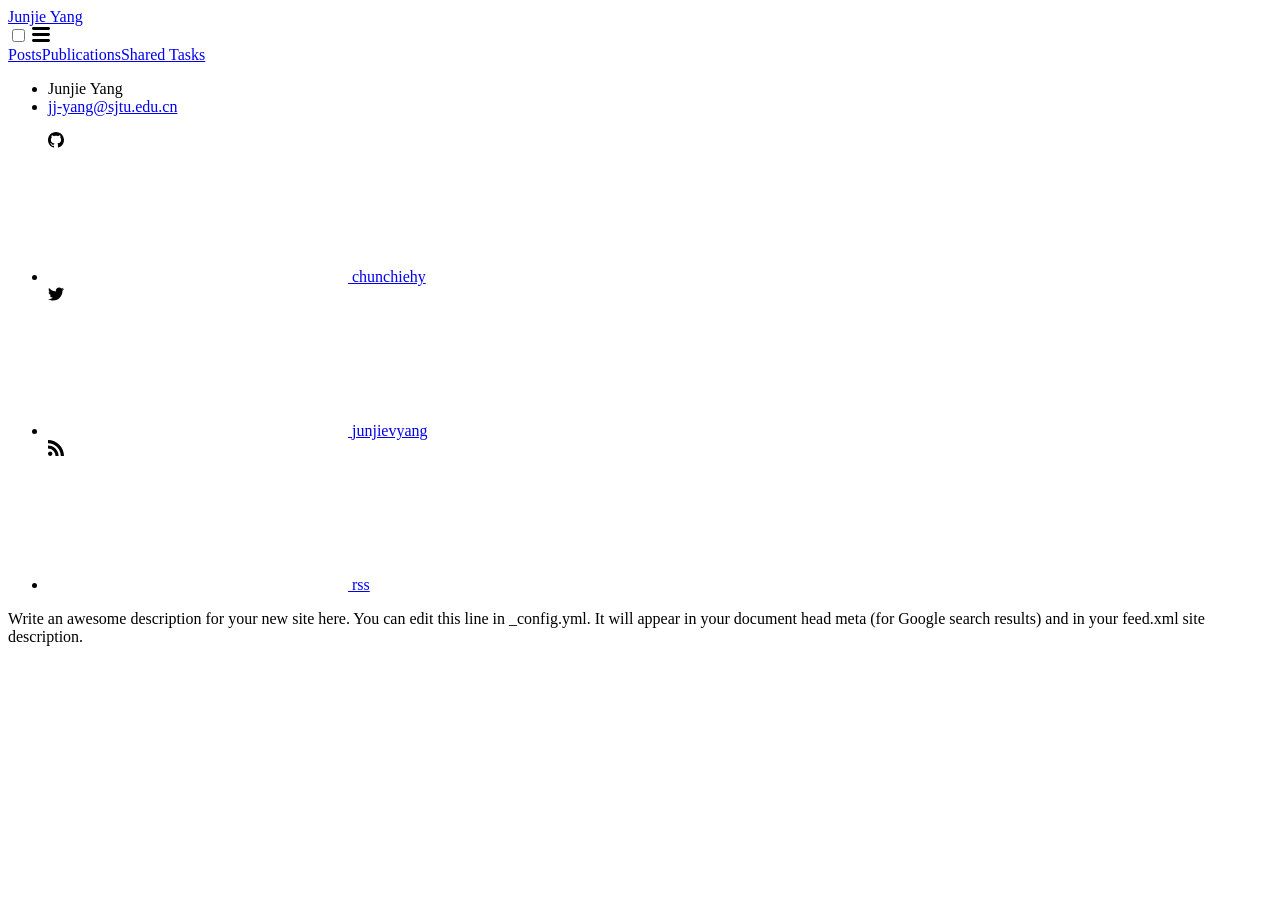
==== posts/index.html @ 0fda37be "first version" ====
<!DOCTYPE html>
<html lang="en"><head>
  <meta charset="utf-8">
  <meta http-equiv="X-UA-Compatible" content="IE=edge">
  <meta name="viewport" content="width=device-width, initial-scale=1"><!-- Begin Jekyll SEO tag v2.6.1 -->
<title>Posts | Junjie Yang</title>
<meta name="generator" content="Jekyll v4.0.1" />
<meta property="og:title" content="Posts" />
<meta name="author" content="Junjie Yang" />
<meta property="og:locale" content="en_US" />
<meta name="description" content="Write an awesome description for your new site here. You can edit this line in _config.yml. It will appear in your document head meta (for Google search results) and in your feed.xml site description." />
<meta property="og:description" content="Write an awesome description for your new site here. You can edit this line in _config.yml. It will appear in your document head meta (for Google search results) and in your feed.xml site description." />
<link rel="canonical" href="http://localhost:4000/posts/" />
<meta property="og:url" content="http://localhost:4000/posts/" />
<meta property="og:site_name" content="Junjie Yang" />
<script type="application/ld+json">
{"url":"http://localhost:4000/posts/","headline":"Posts","description":"Write an awesome description for your new site here. You can edit this line in _config.yml. It will appear in your document head meta (for Google search results) and in your feed.xml site description.","author":{"@type":"Person","name":"Junjie Yang"},"@type":"WebPage","@context":"https://schema.org"}</script>
<!-- End Jekyll SEO tag -->
<link rel="stylesheet" href="/assets/main.css"><link type="application/atom+xml" rel="alternate" href="http://localhost:4000/feed.xml" title="Junjie Yang" /></head>
<body><header class="site-header" role="banner">

  <div class="wrapper"><a class="site-title" rel="author" href="/">Junjie Yang</a><nav class="site-nav">
        <input type="checkbox" id="nav-trigger" class="nav-trigger" />
        <label for="nav-trigger">
          <span class="menu-icon">
            <svg viewBox="0 0 18 15" width="18px" height="15px">
              <path d="M18,1.484c0,0.82-0.665,1.484-1.484,1.484H1.484C0.665,2.969,0,2.304,0,1.484l0,0C0,0.665,0.665,0,1.484,0 h15.032C17.335,0,18,0.665,18,1.484L18,1.484z M18,7.516C18,8.335,17.335,9,16.516,9H1.484C0.665,9,0,8.335,0,7.516l0,0 c0-0.82,0.665-1.484,1.484-1.484h15.032C17.335,6.031,18,6.696,18,7.516L18,7.516z M18,13.516C18,14.335,17.335,15,16.516,15H1.484 C0.665,15,0,14.335,0,13.516l0,0c0-0.82,0.665-1.483,1.484-1.483h15.032C17.335,12.031,18,12.695,18,13.516L18,13.516z"/>
            </svg>
          </span>
        </label>

        <div class="trigger"><a class="page-link" href="/posts/">Posts</a><a class="page-link" href="/pubs/">Publications</a><a class="page-link" href="/shared-tasks/">Shared Tasks</a></div>
      </nav></div>
</header>
<main class="page-content" aria-label="Content">
      <div class="wrapper">
        <div class="home">
  <!--<h1 class="page-heading">Posts</h1>-->

  
</div>

      </div>
    </main><footer class="site-footer h-card">
  <data class="u-url" href="/"></data>

  <div class="wrapper">

    <!-- <h2 class="footer-heading">Junjie Yang</h2> -->

    <div class="footer-col-wrapper">
      <div class="footer-col footer-col-1">
        <ul class="contact-list">
          <li class="p-name">Junjie Yang</li><li><a class="u-email" href="mailto:jj-yang@sjtu.edu.cn">jj-yang@sjtu.edu.cn</a></li></ul>
      </div>

      <div class="footer-col footer-col-2"><ul class="social-media-list"><li><a href="https://github.com/chunchiehy"><svg class="svg-icon"><use xlink:href="/assets/minima-social-icons.svg#github"></use></svg> <span class="username">chunchiehy</span></a></li><li><a href="https://www.twitter.com/junjievyang"><svg class="svg-icon"><use xlink:href="/assets/minima-social-icons.svg#twitter"></use></svg> <span class="username">junjievyang</span></a></li><li><a href="/feed.xml"><svg class="svg-icon"><use xlink:href="/assets/minima-social-icons.svg#rss"></use></svg> <span>rss</span></a></li></ul>
</div>

      <div class="footer-col footer-col-3">
        <p>Write an awesome description for your new site here. You can edit this line in _config.yml. It will appear in your document head meta (for Google search results) and in your feed.xml site description.
</p>
      </div>
    </div>

  </div>

</footer>
</body>

</html>
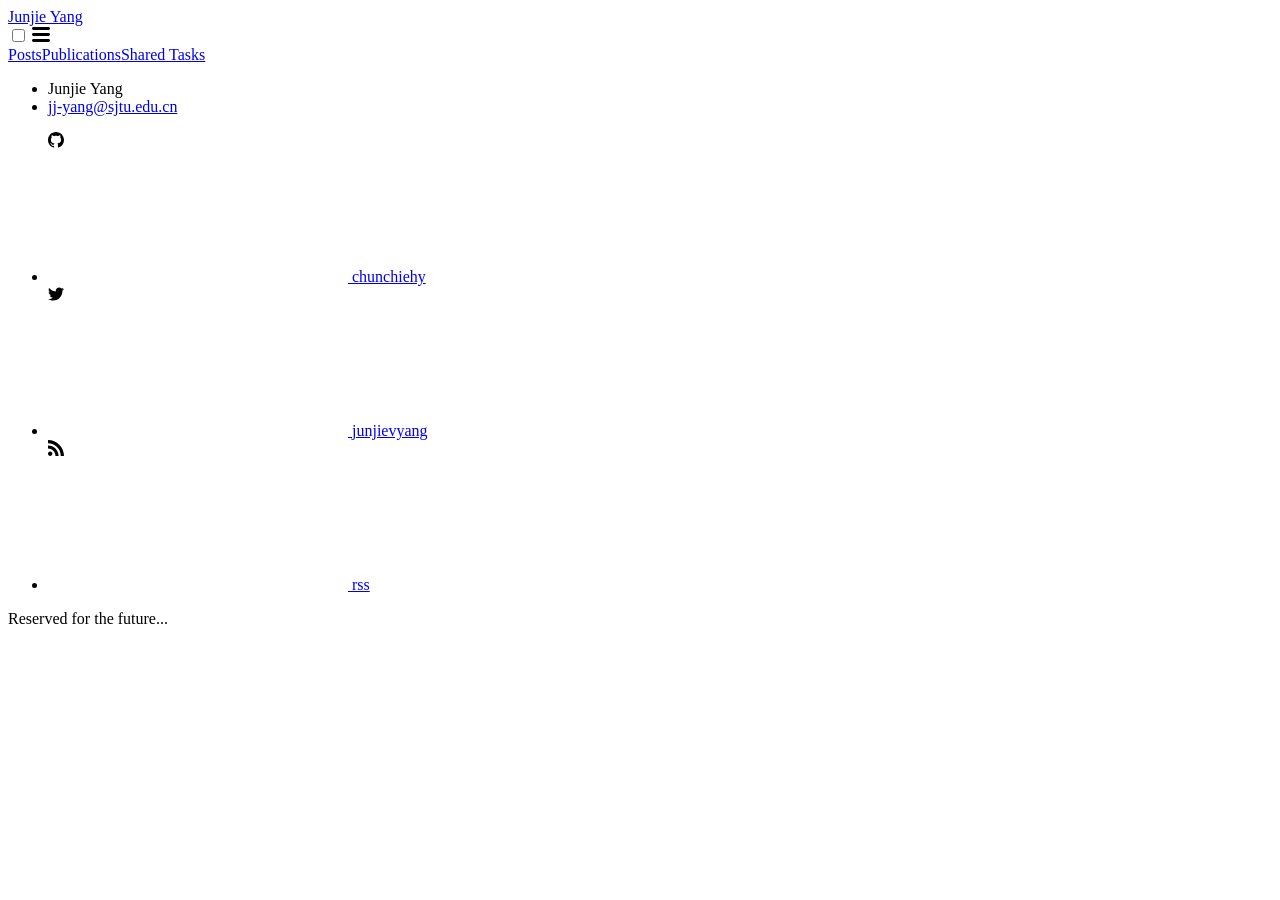
==== commit 51a82f46: "update" ====
--- a/posts/index.html
+++ b/posts/index.html
@@ -8,13 +8,13 @@
 <meta property="og:title" content="Posts" />
 <meta name="author" content="Junjie Yang" />
 <meta property="og:locale" content="en_US" />
-<meta name="description" content="Write an awesome description for your new site here. You can edit this line in _config.yml. It will appear in your document head meta (for Google search results) and in your feed.xml site description." />
-<meta property="og:description" content="Write an awesome description for your new site here. You can edit this line in _config.yml. It will appear in your document head meta (for Google search results) and in your feed.xml site description." />
+<meta name="description" content="Reserved for the future…" />
+<meta property="og:description" content="Reserved for the future…" />
 <link rel="canonical" href="http://localhost:4000/posts/" />
 <meta property="og:url" content="http://localhost:4000/posts/" />
 <meta property="og:site_name" content="Junjie Yang" />
 <script type="application/ld+json">
-{"url":"http://localhost:4000/posts/","headline":"Posts","description":"Write an awesome description for your new site here. You can edit this line in _config.yml. It will appear in your document head meta (for Google search results) and in your feed.xml site description.","author":{"@type":"Person","name":"Junjie Yang"},"@type":"WebPage","@context":"https://schema.org"}</script>
+{"headline":"Posts","url":"http://localhost:4000/posts/","author":{"@type":"Person","name":"Junjie Yang"},"description":"Reserved for the future…","@type":"WebPage","@context":"https://schema.org"}</script>
 <!-- End Jekyll SEO tag -->
 <link rel="stylesheet" href="/assets/main.css"><link type="application/atom+xml" rel="alternate" href="http://localhost:4000/feed.xml" title="Junjie Yang" /></head>
 <body><header class="site-header" role="banner">
@@ -58,7 +58,7 @@
 </div>
 
       <div class="footer-col footer-col-3">
-        <p>Write an awesome description for your new site here. You can edit this line in _config.yml. It will appear in your document head meta (for Google search results) and in your feed.xml site description.
+        <p>Reserved for the future...
 </p>
       </div>
     </div>
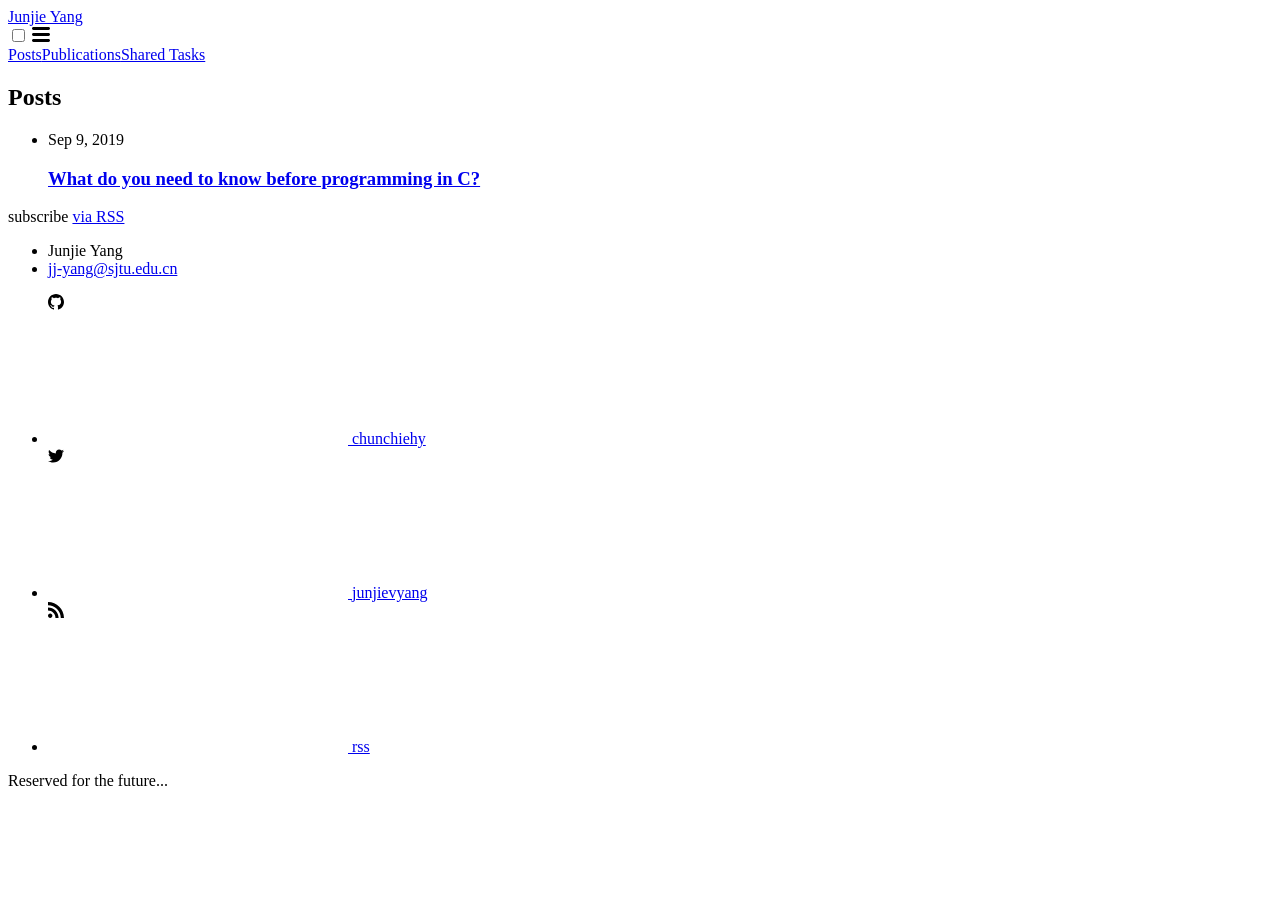
==== commit 8a89b9f9: "update" ====
--- a/posts/index.html
+++ b/posts/index.html
@@ -14,7 +14,7 @@
 <meta property="og:url" content="http://localhost:4000/posts/" />
 <meta property="og:site_name" content="Junjie Yang" />
 <script type="application/ld+json">
-{"headline":"Posts","url":"http://localhost:4000/posts/","author":{"@type":"Person","name":"Junjie Yang"},"description":"Reserved for the future…","@type":"WebPage","@context":"https://schema.org"}</script>
+{"url":"http://localhost:4000/posts/","author":{"@type":"Person","name":"Junjie Yang"},"headline":"Posts","description":"Reserved for the future…","@type":"WebPage","@context":"https://schema.org"}</script>
 <!-- End Jekyll SEO tag -->
 <link rel="stylesheet" href="/assets/main.css"><link type="application/atom+xml" rel="alternate" href="http://localhost:4000/feed.xml" title="Junjie Yang" /></head>
 <body><header class="site-header" role="banner">
@@ -38,7 +38,15 @@
   <!--<h1 class="page-heading">Posts</h1>-->
 
   
-</div>
+<h2 class="post-list-heading">Posts</h2>
+    <ul class="post-list"><li><span class="post-meta">Sep 9, 2019</span>
+        <h3>
+          <a class="post-link" href="/2019/09/09/what-do-you-need-to-know-before-programming-in-c.html">
+            What do you need to know before programming in C?
+          </a>
+        </h3></li></ul>
+
+    <p class="rss-subscribe">subscribe <a href="/feed.xml">via RSS</a></p></div>
 
       </div>
     </main><footer class="site-footer h-card">
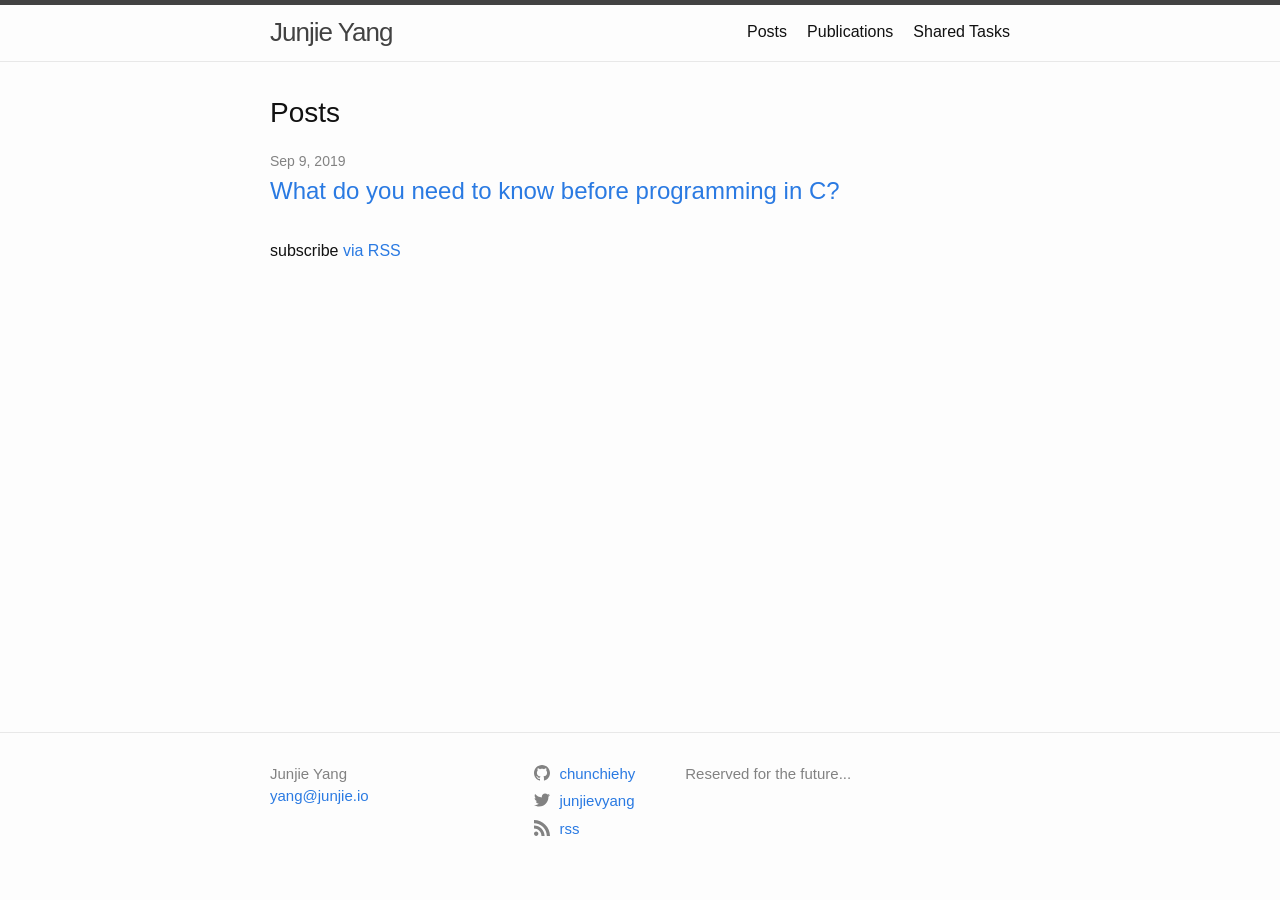
==== commit f33439ed: "update" ====
--- a/posts/index.html
+++ b/posts/index.html
@@ -10,13 +10,11 @@
 <meta property="og:locale" content="en_US" />
 <meta name="description" content="Reserved for the future…" />
 <meta property="og:description" content="Reserved for the future…" />
-<link rel="canonical" href="http://localhost:4000/posts/" />
-<meta property="og:url" content="http://localhost:4000/posts/" />
 <meta property="og:site_name" content="Junjie Yang" />
 <script type="application/ld+json">
-{"url":"http://localhost:4000/posts/","author":{"@type":"Person","name":"Junjie Yang"},"headline":"Posts","description":"Reserved for the future…","@type":"WebPage","@context":"https://schema.org"}</script>
+{"url":"/posts/","author":{"@type":"Person","name":"Junjie Yang"},"description":"Reserved for the future…","headline":"Posts","@type":"WebPage","@context":"https://schema.org"}</script>
 <!-- End Jekyll SEO tag -->
-<link rel="stylesheet" href="/assets/main.css"><link type="application/atom+xml" rel="alternate" href="http://localhost:4000/feed.xml" title="Junjie Yang" /></head>
+<link rel="stylesheet" href="/assets/main.css"><link type="application/atom+xml" rel="alternate" href="/feed.xml" title="Junjie Yang" /></head>
 <body><header class="site-header" role="banner">
 
   <div class="wrapper"><a class="site-title" rel="author" href="/">Junjie Yang</a><nav class="site-nav">
@@ -59,7 +57,7 @@
     <div class="footer-col-wrapper">
       <div class="footer-col footer-col-1">
         <ul class="contact-list">
-          <li class="p-name">Junjie Yang</li><li><a class="u-email" href="mailto:jj-yang@sjtu.edu.cn">jj-yang@sjtu.edu.cn</a></li></ul>
+          <li class="p-name">Junjie Yang</li><li><a class="u-email" href="mailto:yang@junjie.io">yang@junjie.io</a></li></ul>
       </div>
 
       <div class="footer-col footer-col-2"><ul class="social-media-list"><li><a href="https://github.com/chunchiehy"><svg class="svg-icon"><use xlink:href="/assets/minima-social-icons.svg#github"></use></svg> <span class="username">chunchiehy</span></a></li><li><a href="https://www.twitter.com/junjievyang"><svg class="svg-icon"><use xlink:href="/assets/minima-social-icons.svg#twitter"></use></svg> <span class="username">junjievyang</span></a></li><li><a href="/feed.xml"><svg class="svg-icon"><use xlink:href="/assets/minima-social-icons.svg#rss"></use></svg> <span>rss</span></a></li></ul>
--- a/assets/main.css
+++ b/assets/main.css
@@ -0,0 +1,277 @@
+/** Reset some basic elements */
+body, h1, h2, h3, h4, h5, h6, p, blockquote, pre, hr, dl, dd, ol, ul, figure { margin: 0; padding: 0; }
+
+/** Basic styling */
+body { font: 400 16px/1.5 "Palatino", "TeX Gyre Pagella", -apple-system, BlinkMacSystemFont, "Segoe UI", Roboto, Helvetica, Arial, sans-serif, "Apple Color Emoji", "Segoe UI Emoji", "Segoe UI Symbol"; color: #111; background-color: #fdfdfd; -webkit-text-size-adjust: 100%; -webkit-font-feature-settings: "kern" 1; -moz-font-feature-settings: "kern" 1; -o-font-feature-settings: "kern" 1; font-feature-settings: "kern" 1; font-kerning: normal; display: flex; min-height: 100vh; flex-direction: column; }
+
+/** Set `margin-bottom` to maintain vertical rhythm */
+h1, h2, h3, h4, h5, h6, p, blockquote, pre, ul, ol, dl, figure, .highlight { margin-bottom: 15px; }
+
+/** `main` element */
+main { display: block; /* Default value of `display` of `main` element is 'inline' in IE 11. */ }
+
+/** Images */
+img { max-width: 100%; vertical-align: middle; }
+
+/** Figures */
+figure > img { display: block; }
+
+figcaption { font-size: 14px; }
+
+/** Lists */
+ul, ol { margin-left: 30px; }
+
+li > ul, li > ol { margin-bottom: 0; }
+
+/** Headings */
+h1, h2, h3, h4, h5, h6 { font-weight: 400; }
+
+/** Links */
+a { color: #2a7ae2; text-decoration: none; }
+
+a:visited { color: #1756a9; }
+
+a:hover { color: #111; text-decoration: underline; }
+
+.social-media-list a:hover { text-decoration: none; }
+
+.social-media-list a:hover .username { text-decoration: underline; }
+
+/** Blockquotes */
+blockquote { color: #828282; border-left: 4px solid #e8e8e8; padding-left: 15px; font-size: 18px; letter-spacing: -1px; font-style: italic; }
+
+blockquote > :last-child { margin-bottom: 0; }
+
+/** Code formatting */
+pre, code { font-size: 15px; border: 1px solid #e8e8e8; border-radius: 3px; background-color: #eef; }
+
+code { padding: 1px 5px; }
+
+pre { padding: 8px 12px; overflow-x: auto; }
+
+pre > code { border: 0; padding-right: 0; padding-left: 0; }
+
+/** Wrapper */
+.wrapper { max-width: -webkit-calc(800px - (30px * 2)); max-width: calc(800px - (30px * 2)); margin-right: auto; margin-left: auto; padding-right: 30px; padding-left: 30px; }
+
+@media screen and (max-width: 800px) { .wrapper { max-width: -webkit-calc(800px - (30px)); max-width: calc(800px - (30px)); padding-right: 15px; padding-left: 15px; } }
+
+/** Clearfix */
+.footer-col-wrapper:after, .wrapper:after { content: ""; display: table; clear: both; }
+
+/** Icons */
+.svg-icon { width: 16px; height: 16px; display: inline-block; fill: #828282; padding-right: 5px; vertical-align: text-top; }
+
+.social-media-list li + li { padding-top: 5px; }
+
+/** Tables */
+table { margin-bottom: 30px; width: 100%; text-align: left; color: #3f3f3f; border-collapse: collapse; border: 1px solid #e8e8e8; }
+
+table tr:nth-child(even) { background-color: #f7f7f7; }
+
+table th, table td { padding: 10px 15px; }
+
+table th { background-color: #f0f0f0; border: 1px solid #dedede; border-bottom-color: #c9c9c9; }
+
+table td { border: 1px solid #e8e8e8; }
+
+/** Site header */
+.site-header { border-top: 5px solid #424242; border-bottom: 1px solid #e8e8e8; min-height: 55.95px; position: relative; }
+
+.site-title { font-size: 26px; font-weight: 300; line-height: 54px; letter-spacing: -1px; margin-bottom: 0; float: left; }
+
+.site-title, .site-title:visited { color: #424242; }
+
+.site-nav { float: right; line-height: 54px; }
+
+.site-nav .nav-trigger { display: none; }
+
+.site-nav .menu-icon { display: none; }
+
+.site-nav .page-link { color: #111; line-height: 1.5; }
+
+.site-nav .page-link:not(:last-child) { margin-right: 20px; }
+
+@media screen and (max-width: 600px) { .site-nav { position: absolute; top: 9px; right: 15px; background-color: #fdfdfd; border: 1px solid #e8e8e8; border-radius: 5px; text-align: right; } .site-nav label[for="nav-trigger"] { display: block; float: right; width: 36px; height: 36px; z-index: 2; cursor: pointer; } .site-nav .menu-icon { display: block; float: right; width: 36px; height: 26px; line-height: 0; padding-top: 10px; text-align: center; } .site-nav .menu-icon > svg { fill: #424242; } .site-nav input ~ .trigger { clear: both; display: none; } .site-nav input:checked ~ .trigger { display: block; padding-bottom: 5px; } .site-nav .page-link { display: block; padding: 5px 10px; margin-left: 20px; } .site-nav .page-link:not(:last-child) { margin-right: 0; } }
+
+/** Site footer */
+.site-footer { border-top: 1px solid #e8e8e8; padding: 30px 0; }
+
+.footer-heading { font-size: 18px; margin-bottom: 15px; }
+
+.contact-list, .social-media-list { list-style: none; margin-left: 0; }
+
+.footer-col-wrapper { font-size: 15px; color: #828282; margin-left: -15px; }
+
+.footer-col { float: left; margin-bottom: 15px; padding-left: 15px; }
+
+.footer-col-1 { width: -webkit-calc(35% - (30px / 2)); width: calc(35% - (30px / 2)); }
+
+.footer-col-2 { width: -webkit-calc(20% - (30px / 2)); width: calc(20% - (30px / 2)); }
+
+.footer-col-3 { width: -webkit-calc(45% - (30px / 2)); width: calc(45% - (30px / 2)); }
+
+@media screen and (max-width: 800px) { .footer-col-1, .footer-col-2 { width: -webkit-calc(50% - (30px / 2)); width: calc(50% - (30px / 2)); } .footer-col-3 { width: -webkit-calc(100% - (30px / 2)); width: calc(100% - (30px / 2)); } }
+
+@media screen and (max-width: 600px) { .footer-col { float: none; width: -webkit-calc(100% - (30px / 2)); width: calc(100% - (30px / 2)); } }
+
+/** Page content */
+.page-content { padding: 30px 0; flex: 1; }
+
+.page-heading { font-size: 32px; }
+
+.post-list-heading { font-size: 28px; }
+
+.post-list { margin-left: 0; list-style: none; }
+
+.post-list > li { margin-bottom: 30px; }
+
+.post-meta { font-size: 14px; color: #828282; }
+
+.post-link { display: block; font-size: 24px; }
+
+/** Posts */
+.post-header { margin-bottom: 30px; }
+
+.post-title { font-size: 42px; letter-spacing: -1px; line-height: 1; }
+
+@media screen and (max-width: 800px) { .post-title { font-size: 36px; } }
+
+.post-content { margin-bottom: 30px; }
+
+.post-content h2 { font-size: 32px; }
+
+@media screen and (max-width: 800px) { .post-content h2 { font-size: 28px; } }
+
+.post-content h3 { font-size: 26px; }
+
+@media screen and (max-width: 800px) { .post-content h3 { font-size: 22px; } }
+
+.post-content h4 { font-size: 20px; }
+
+@media screen and (max-width: 800px) { .post-content h4 { font-size: 18px; } }
+
+/** Syntax highlighting styles */
+.highlight { background: #fff; }
+
+.highlighter-rouge .highlight { background: #eef; }
+
+.highlight .c { color: #998; font-style: italic; }
+
+.highlight .err { color: #a61717; background-color: #e3d2d2; }
+
+.highlight .k { font-weight: bold; }
+
+.highlight .o { font-weight: bold; }
+
+.highlight .cm { color: #998; font-style: italic; }
+
+.highlight .cp { color: #999; font-weight: bold; }
+
+.highlight .c1 { color: #998; font-style: italic; }
+
+.highlight .cs { color: #999; font-weight: bold; font-style: italic; }
+
+.highlight .gd { color: #000; background-color: #fdd; }
+
+.highlight .gd .x { color: #000; background-color: #faa; }
+
+.highlight .ge { font-style: italic; }
+
+.highlight .gr { color: #a00; }
+
+.highlight .gh { color: #999; }
+
+.highlight .gi { color: #000; background-color: #dfd; }
+
+.highlight .gi .x { color: #000; background-color: #afa; }
+
+.highlight .go { color: #888; }
+
+.highlight .gp { color: #555; }
+
+.highlight .gs { font-weight: bold; }
+
+.highlight .gu { color: #aaa; }
+
+.highlight .gt { color: #a00; }
+
+.highlight .kc { font-weight: bold; }
+
+.highlight .kd { font-weight: bold; }
+
+.highlight .kp { font-weight: bold; }
+
+.highlight .kr { font-weight: bold; }
+
+.highlight .kt { color: #458; font-weight: bold; }
+
+.highlight .m { color: #099; }
+
+.highlight .s { color: #d14; }
+
+.highlight .na { color: #008080; }
+
+.highlight .nb { color: #0086B3; }
+
+.highlight .nc { color: #458; font-weight: bold; }
+
+.highlight .no { color: #008080; }
+
+.highlight .ni { color: #800080; }
+
+.highlight .ne { color: #900; font-weight: bold; }
+
+.highlight .nf { color: #900; font-weight: bold; }
+
+.highlight .nn { color: #555; }
+
+.highlight .nt { color: #000080; }
+
+.highlight .nv { color: #008080; }
+
+.highlight .ow { font-weight: bold; }
+
+.highlight .w { color: #bbb; }
+
+.highlight .mf { color: #099; }
+
+.highlight .mh { color: #099; }
+
+.highlight .mi { color: #099; }
+
+.highlight .mo { color: #099; }
+
+.highlight .sb { color: #d14; }
+
+.highlight .sc { color: #d14; }
+
+.highlight .sd { color: #d14; }
+
+.highlight .s2 { color: #d14; }
+
+.highlight .se { color: #d14; }
+
+.highlight .sh { color: #d14; }
+
+.highlight .si { color: #d14; }
+
+.highlight .sx { color: #d14; }
+
+.highlight .sr { color: #009926; }
+
+.highlight .s1 { color: #d14; }
+
+.highlight .ss { color: #990073; }
+
+.highlight .bp { color: #999; }
+
+.highlight .vc { color: #008080; }
+
+.highlight .vg { color: #008080; }
+
+.highlight .vi { color: #008080; }
+
+.highlight .il { color: #099; }
+
+/*# sourceMappingURL=main.css.map */
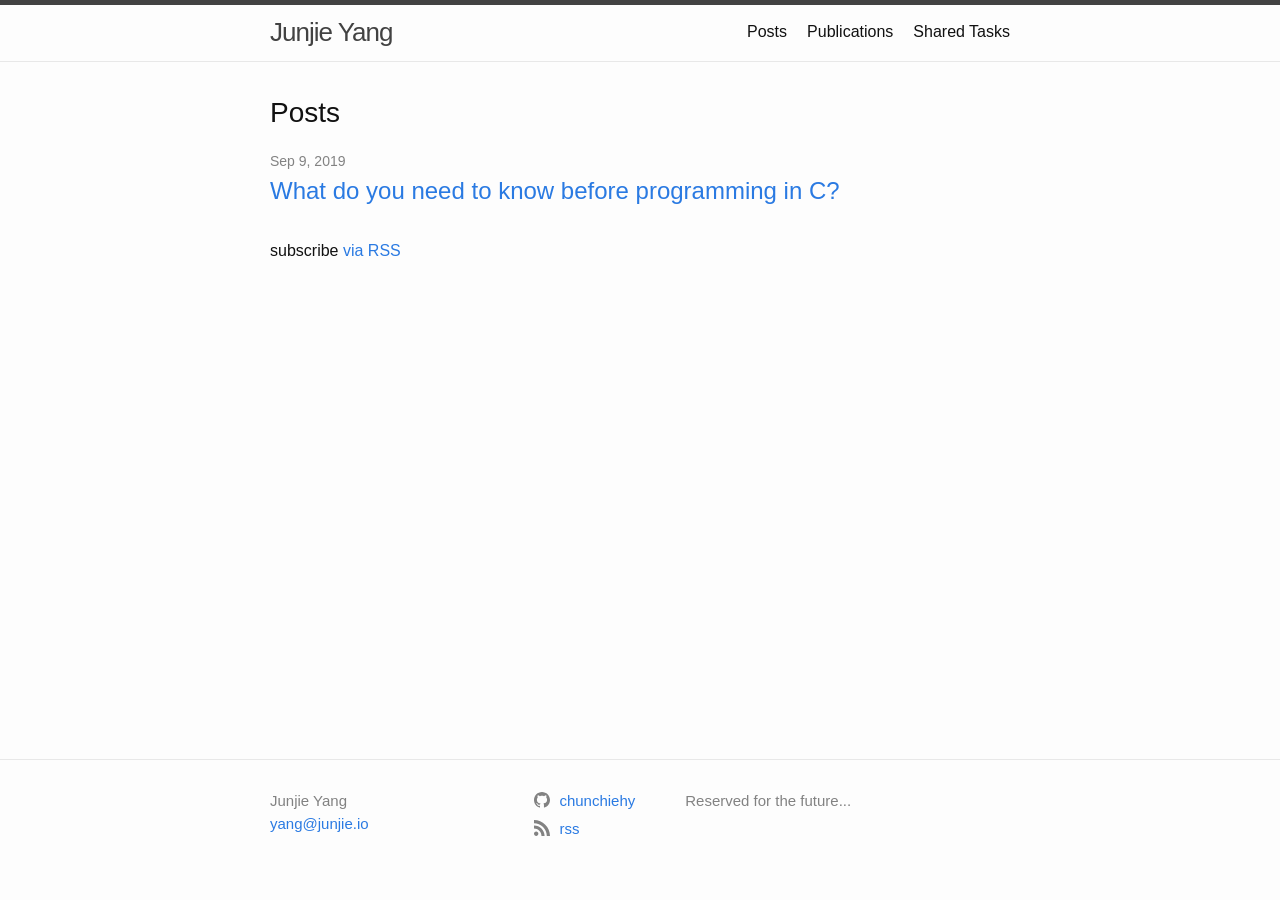
==== commit 0ad5f4a3: "update" ====
--- a/posts/index.html
+++ b/posts/index.html
@@ -60,7 +60,7 @@
           <li class="p-name">Junjie Yang</li><li><a class="u-email" href="mailto:yang@junjie.io">yang@junjie.io</a></li></ul>
       </div>
 
-      <div class="footer-col footer-col-2"><ul class="social-media-list"><li><a href="https://github.com/chunchiehy"><svg class="svg-icon"><use xlink:href="/assets/minima-social-icons.svg#github"></use></svg> <span class="username">chunchiehy</span></a></li><li><a href="https://www.twitter.com/junjievyang"><svg class="svg-icon"><use xlink:href="/assets/minima-social-icons.svg#twitter"></use></svg> <span class="username">junjievyang</span></a></li><li><a href="/feed.xml"><svg class="svg-icon"><use xlink:href="/assets/minima-social-icons.svg#rss"></use></svg> <span>rss</span></a></li></ul>
+      <div class="footer-col footer-col-2"><ul class="social-media-list"><li><a href="https://github.com/chunchiehy"><svg class="svg-icon"><use xlink:href="/assets/minima-social-icons.svg#github"></use></svg> <span class="username">chunchiehy</span></a></li><li><a href="/feed.xml"><svg class="svg-icon"><use xlink:href="/assets/minima-social-icons.svg#rss"></use></svg> <span>rss</span></a></li></ul>
 </div>
 
       <div class="footer-col footer-col-3">
